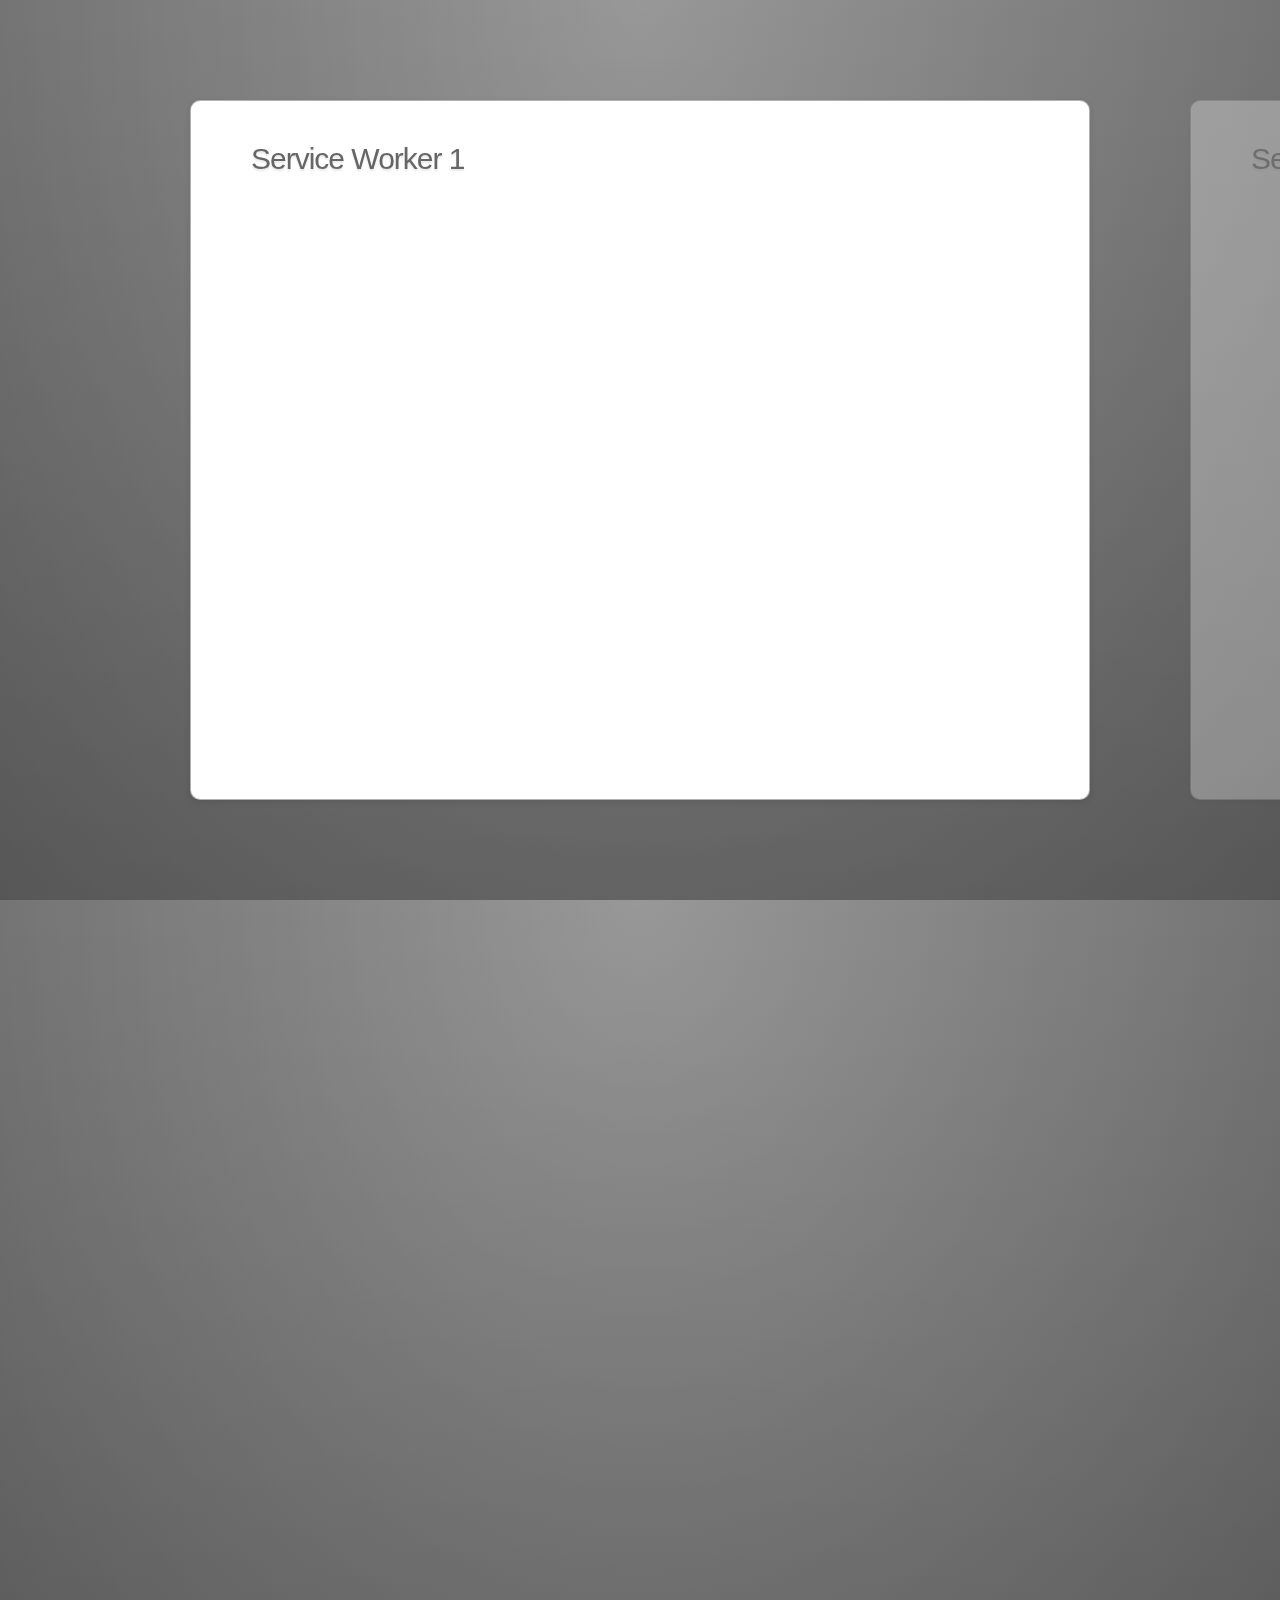
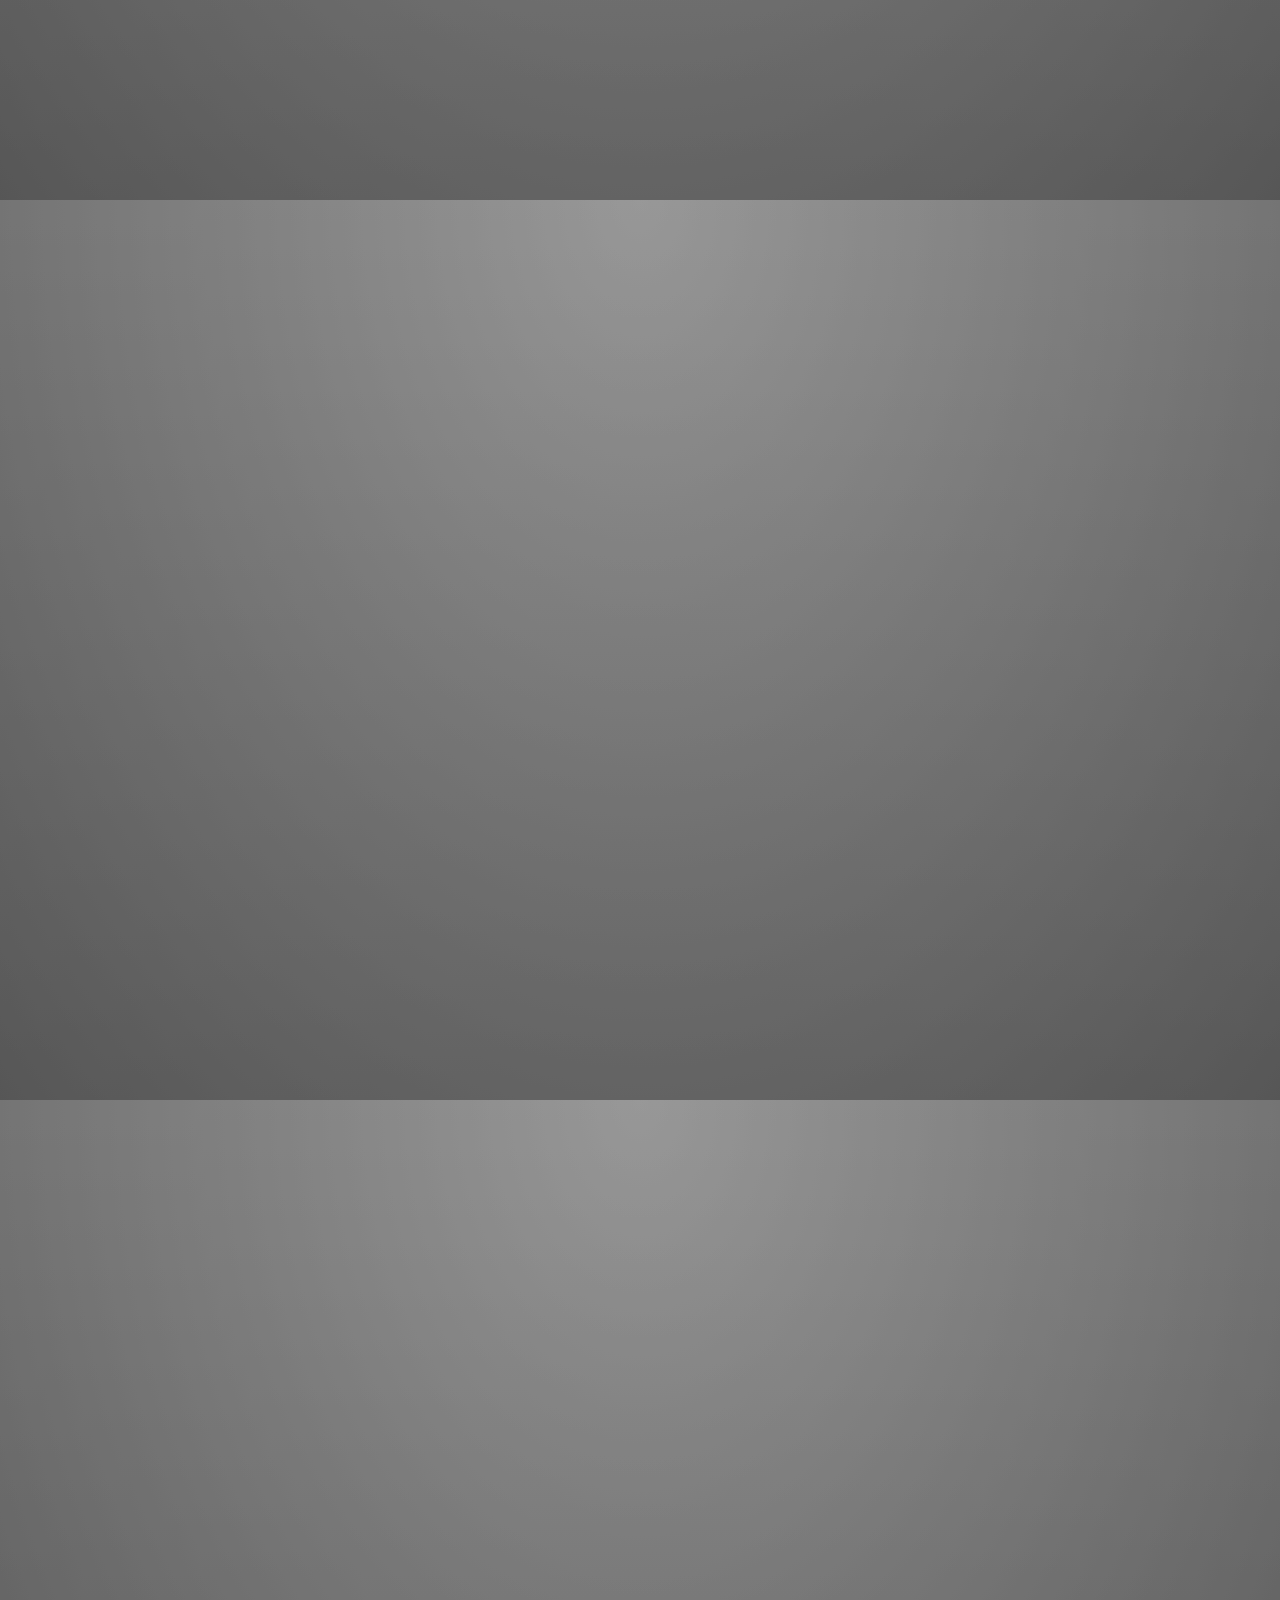
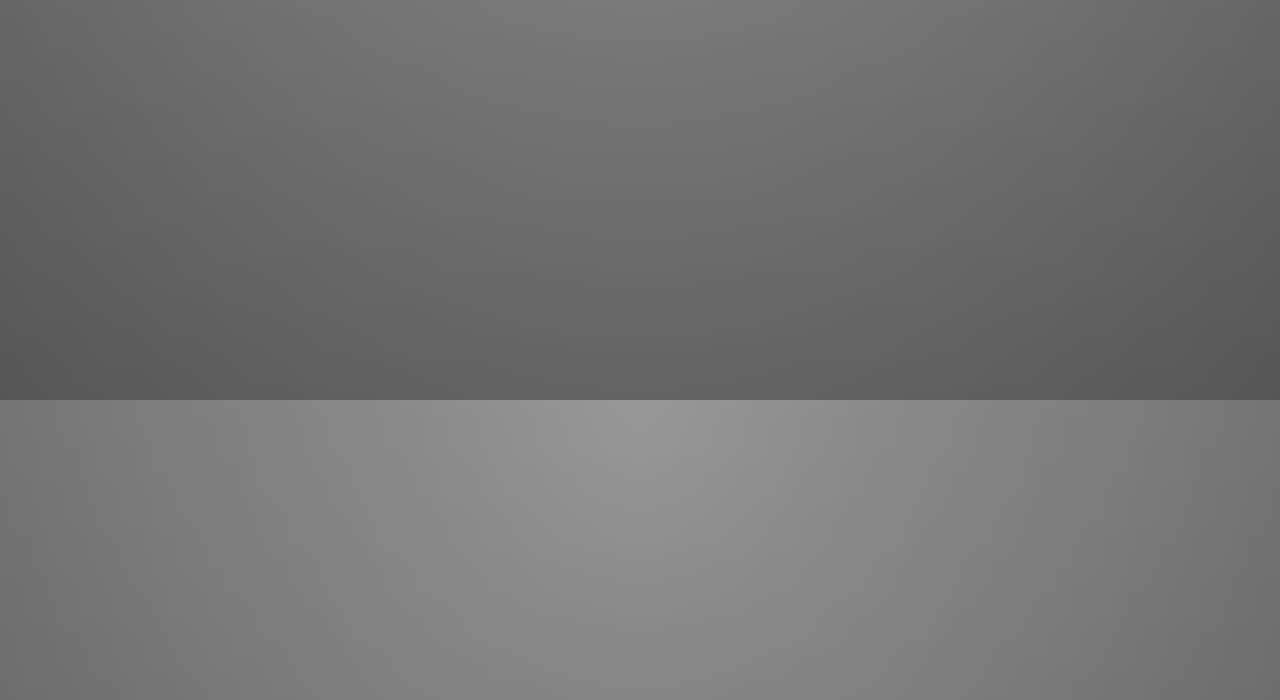
==== ppt.html @ 64fab059 "init project" ====
<!doctype html>
<html lang="en">

<head>
  <meta charset="UTF-8">
  <meta name="viewport" content="width=1024" />
  <title>Jacen`s PPT</title>
  <meta name="author" content="Jacen Shi" />

  <link rel="stylesheet" href="css/reset.css">
  <link rel="stylesheet" href="css/ppt.css">
</head>

<body class="impress-not-supported">

  <div class="fallback-message">
    <p>Your browser <b>doesn't support the features required</b> by impress.js, so you are presented with a simplified version
      of this presentation.</p>
    <p>For the best experience please use the latest <b>Chrome</b>, <b>Safari</b> or <b>Firefox</b> browser.</p>
  </div>

  <div id="impress">

    <div class="step slide" data-x="0" data-y="-1000">
      Service Worker 1
    </div>

    <div class="step slide" data-x="1000" data-y="-1000">
      Service Worker 2
    </div>

    <div class="step slide" data-x="2000" data-y="-1000">
      Service Worker 3
    </div>

    <div class="step slide" data-x="3000" data-y="-1000">
      Service Worker 4
    </div>

    <div class="step slide" data-x="3000" data-y="0" data-rotate="90">
      cache Api 1
    </div>

    <div class="step slide" data-x="3000" data-y="1000" data-rotate="90">
      cache Api 2
    </div>

    <div class="step slide" data-x="3000" data-y="2000" data-rotate="90">
      cache Api 3
    </div>

    <div class="step" data-x="0" data-y="0" data-scale="10">
      End
    </div>

  </div>

  <script src="js/impress.js"></script>
  <script>
    impress().init();
  </script>
</body>

</html>
---- css/ppt.css ----
@font-face {
  font-family: 'Roboto';
  font-style: normal;
  font-weight: 100;
  src: local('Roboto Thin'), local('Roboto-Thin'), url(Roboto.woff2) format('woff2');
  unicode-range: U+0000-00FF, U+0131, U+0152-0153, U+02C6, U+02DA, U+02DC, U+2000-206F, U+2074, U+20AC, U+2212, U+2215;
}

body {
    font-family: 'Roboto', Microsoft JhengHei, sans-serif;
    height: 100%;
    width: 100%;
    position: absolute;
    background: linear-gradient(to bottom, rgba(255,255,255,0.15) 0%, rgba(0,0,0,0.15) 100%), radial-gradient(at top center, rgba(255,255,255,0.40) 0%, rgba(0,0,0,0.40) 120%) #989898; 
    background-blend-mode: multiply,multiply;
}

/** not supported **/
.fallback-message {
    font-family: sans-serif;
    line-height: 1.3;

    width: 780px;
    padding: 10px 10px 0;
    margin: 20px auto;

    border: 1px solid #E4C652;
    border-radius: 10px;
    background: #EEDC94;
}

.fallback-message p {
    margin-bottom: 10px;
}

.impress-supported .fallback-message {
    display: none;
}

/** step basic css **/
.step {
    position: relative;
    width: 900px;
    padding: 40px;
    margin: 20px auto;

    -webkit-box-sizing: border-box;
    -moz-box-sizing:    border-box;
    -ms-box-sizing:     border-box;
    -o-box-sizing:      border-box;
    box-sizing:         border-box;

    /* font-family: 'Roboto', georgia, serif; */
    font-size: 48px;
    line-height: 1.5;
    color: #EEDC94;
}

.impress-enabled .step {
    margin: 0;
    opacity: 0.3;

    -webkit-transition: opacity 1s;
    -moz-transition:    opacity 1s;
    -ms-transition:     opacity 1s;
    -o-transition:      opacity 1s;
    transition:         opacity 1s;
}

.impress-enabled .step.active { opacity: 1 }

.slide {
    display: block;

    width: 900px;
    height: 700px;
    padding: 40px 60px;

    background-color: white;
    border: 1px solid rgba(0, 0, 0, .3);
    border-radius: 10px;
    box-shadow: 0 2px 6px rgba(0, 0, 0, .1);

    color: rgb(102, 102, 102);
    text-shadow: 0 2px 2px rgba(0, 0, 0, .1);

    font-family: 'Open Sans', Arial, sans-serif;
    font-size: 30px;
    line-height: 36px;
    letter-spacing: -1px;
}
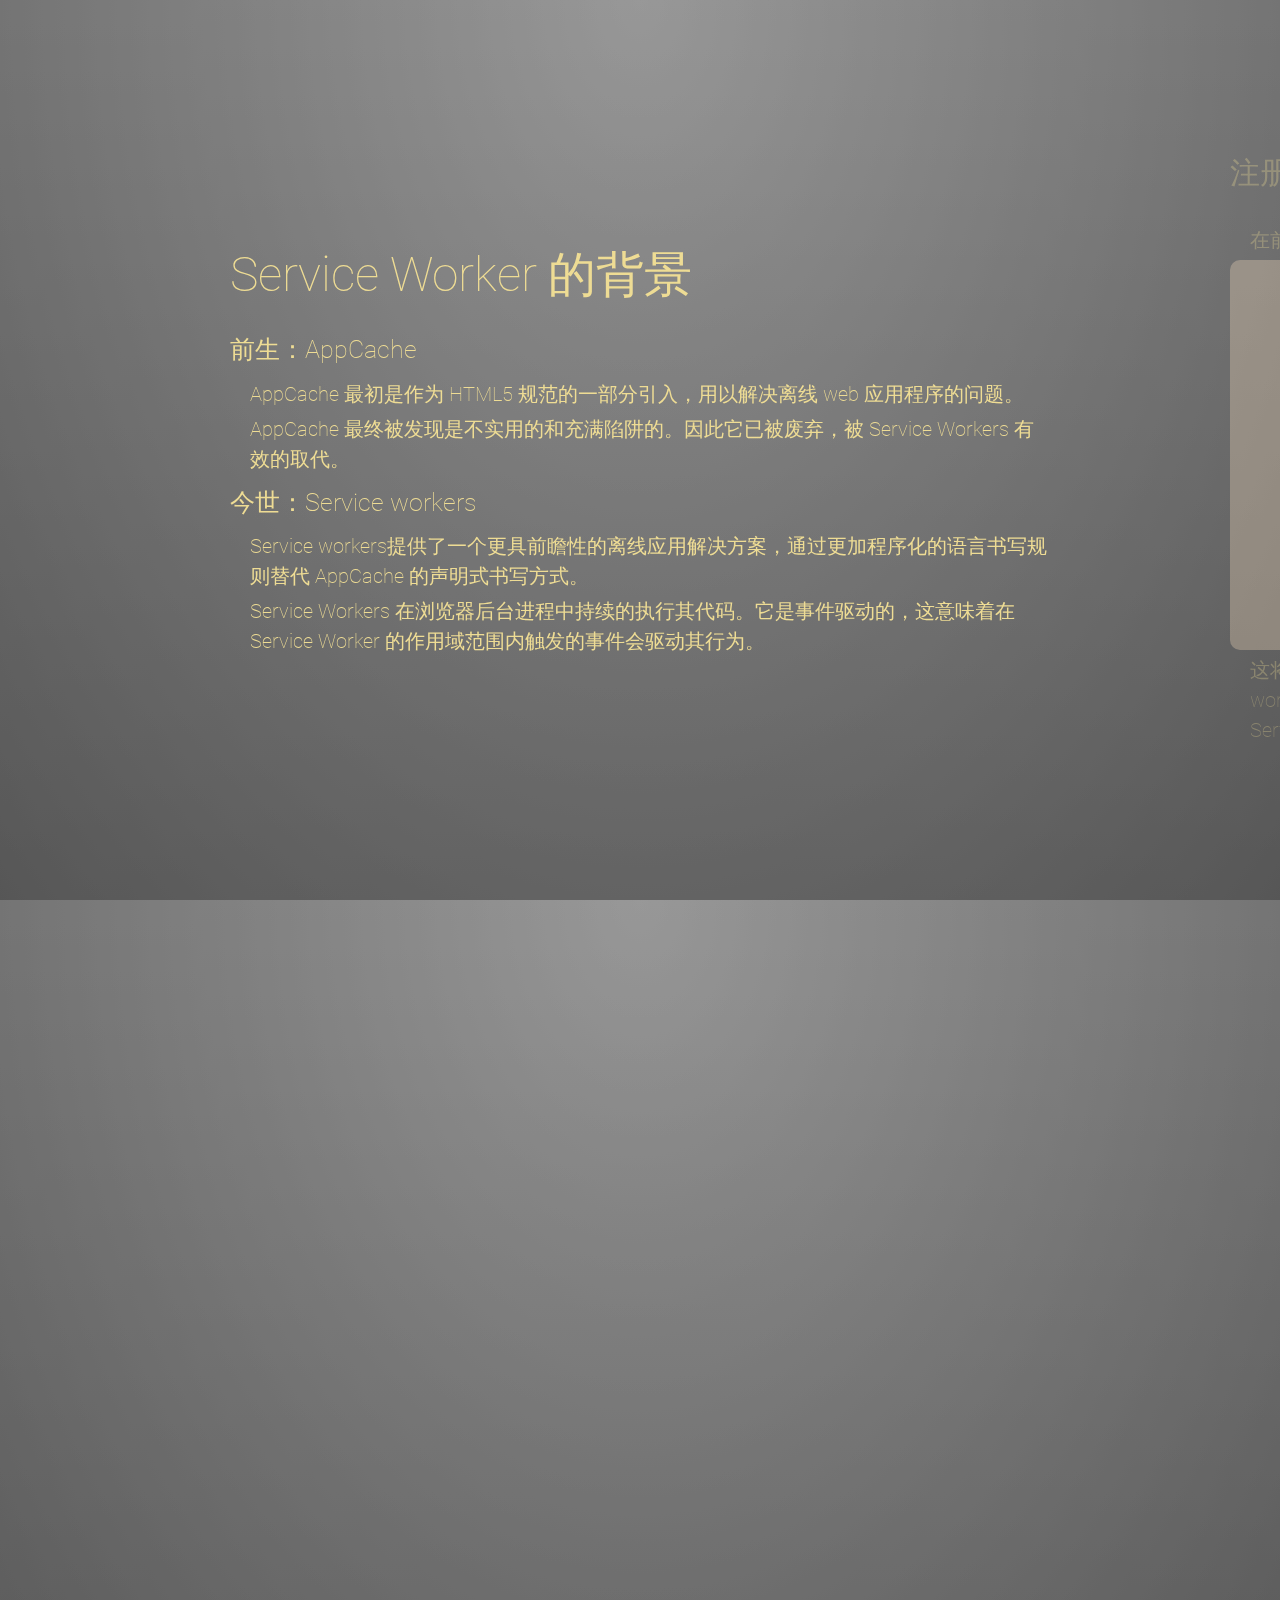
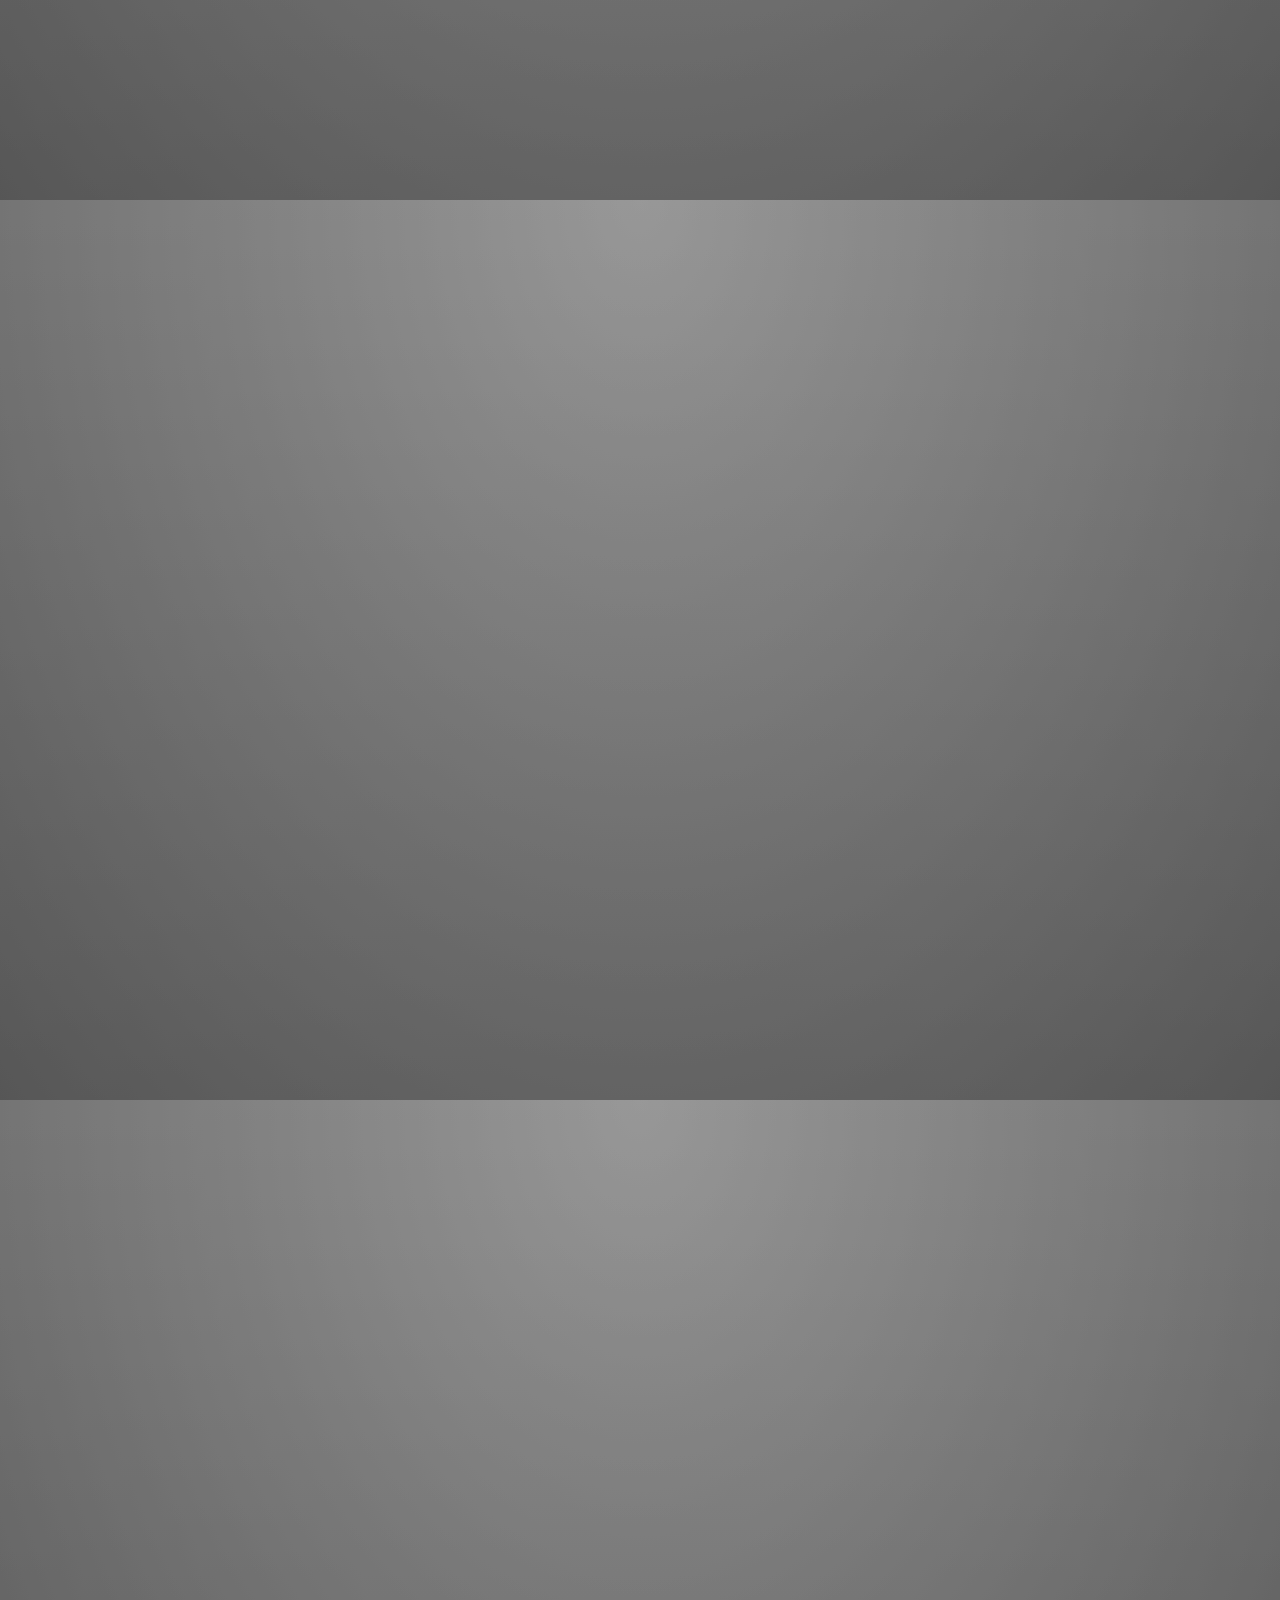
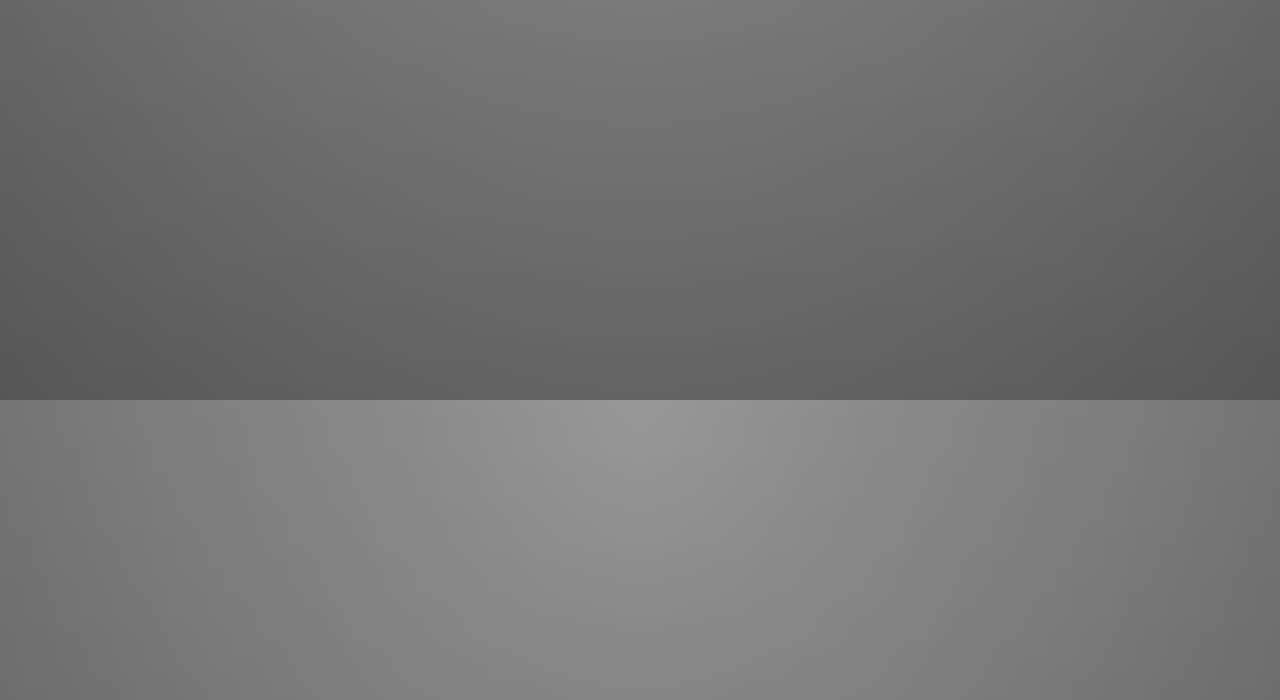
==== commit cd255799: "update" ====
--- a/ppt.html
+++ b/ppt.html
@@ -21,31 +21,89 @@
 
   <div id="impress">
 
-    <div class="step slide" data-x="0" data-y="-1000">
-      Service Worker 1
+    <div class="step" data-x="0" data-y="-1000">
+      <h3 style="margin-bottom: 20px;">Service Worker 的背景</h3>
+      <p style="font-size: 25px;margin-bottom: 10px;">前生：AppCache</p>
+      <p style="font-size: 20px;margin: 0 0 5px 20px;">AppCache 最初是作为 HTML5 规范的一部分引入，用以解决离线 web 应用程序的问题。</p>
+      <p style="font-size: 20px;margin: 0 0 5px 20px;">AppCache 最终被发现是不实用的和充满陷阱的。因此它已被废弃，被 Service Workers 有效的取代。</p>
+      <p style="font-size: 25px;margin: 10px 0;">今世：Service workers</p>
+      <p style="font-size: 20px;margin: 0 0 5px 20px;">Service workers提供了一个更具前瞻性的离线应用解决方案，通过更加程序化的语言书写规则替代 AppCache 的声明式书写方式。</p>
+      <p style="font-size: 20px;margin: 0 0 5px 20px;">Service Workers 在浏览器后台进程中持续的执行其代码。它是事件驱动的，这意味着在 Service Worker 的作用域范围内触发的事件会驱动其行为。</p>
     </div>
 
-    <div class="step slide" data-x="1000" data-y="-1000">
-      Service Worker 2
+    <div class="step" data-x="1000" data-y="-1000">
+      <h3 style="margin-bottom: 30px;font-size:30px;"> 注册 Service Worker </h3>
+      <p style="font-size: 20px;margin: 0 0 5px 20px;">在前端代码中某一处执行以下代码即可</p>
+      <pre style="font-size: 20px;margin: 0 0 5px ;background-color:bisque;color:#333;padding:20px 10px 10px;border-radius: 10px;">
+        if (navigator.serviceWorker) {
+          navigator.serviceWorker.register('./service-worker.js', {scope: './'})
+              .then(function (registration) {
+                  console.log(registration);
+              })
+              .catch(function (e) {
+                  console.error(e);
+              })
+        } else {
+            console.log('Service Worker is not supported in this browser.')
+        }
+      </pre>
+      <p style="font-size: 20px;margin: 0 0 5px 20px;">这将告诉浏览器在哪里找到你的 Service Worker 的实现，浏览器将查找对应的（/service-worker.js）文件，并将它保存在你正在访问的域名下，这个文件将包含所有你自己定义的 Service Worker 事件处理程序</p>
     </div>
 
-    <div class="step slide" data-x="2000" data-y="-1000">
-      Service Worker 3
+    <div class="step" data-x="2000" data-y="-1000">
+      <h3 style="margin-bottom: 30px;font-size:30px;">注意:</h3>
+      <p style="font-size: 25px;margin: 10px 0;">在执行注册的操作的同时也确认了你的ServiceWorker的作用范围是在URL的根路径下。这意味着在你的根路径下的任何请求，都将通过触发事件的方式告诉 Service Worker。一个文件路径为/js/service-worker.js的文件就仅仅可以捕获http://{host}/js该链接下的请求。</p>
+      <p style="font-size: 25px;margin: 10px 0;">另外，你也可以通过将第二个参数传入给register方法来明确地设置 Service Worker 的作用域范围：</p>
+      <pre style="font-size: 20px;margin: 0 0 5px ;background-color:bisque;color:#333;padding:20px 10px 0;border-radius: 10px;">
+          navigator.serviceWorker.register('/sw.js', { scope: '/js' })
+      </pre>
     </div>
 
-    <div class="step slide" data-x="3000" data-y="-1000">
-      Service Worker 4
+    <div class="step" data-x="3000" data-y="-1000">
+      <h3 style="margin-bottom: 30px;font-size:30px;">Service Worker 的生命周期</h3>
+      <image src="./images/serviceWorker.png" style="width: 80%;height: 80%;" />
     </div>
 
-    <div class="step slide" data-x="3000" data-y="0" data-rotate="90">
-      cache Api 1
+    <div class="step" data-x="3000" data-y="0" data-rotate="90">
+      <h3 style="margin-bottom: 30px;font-size:35px;">使用 service worker 实现离线缓存</h3>
+      <p style="margin-bottom: 30px;font-size:30px;">
+        实际上离线缓存功能，就是我们根据WebApp的需要，事先将缓存策略写入到service-worker.js中。接下来通过分析service-worker.js的代码来介绍该功能的实现。
+      </p>
     </div>
 
-    <div class="step slide" data-x="3000" data-y="1000" data-rotate="90">
-      cache Api 2
+    <div class="step" data-x="3000" data-y="1000" data-rotate="90">
+      <h3 style="margin-bottom: 30px;font-size:35px;">缓存网页资源</h3>
+      <pre style="font-size: 20px;margin: 0 0 5px ;background-color:bisque;color:#333;padding:20px 10px 0;border-radius: 10px;">
+          var CACHE_VERSION = 'app-v1';
+          var CACHE_FILES = [
+              'service-worker.js',
+              '/jacendemo.github.io/',
+              '/jacendemo.github.io/ppt.html',
+              'js/app.js',
+              'js/impress.js',
+              'images/background.jpeg',
+              'css/reset.css',
+              'css/styles.css',
+              'css/Roboto.woff2',
+              'css/ppt.css',
+              // 'https://fonts.googleapis.com/css?family=Roboto:100',
+          ];
+          
+          
+          self.addEventListener('install', function (event) {
+              console.log('install', event)
+              event.waitUntil(
+                  caches.open(CACHE_VERSION)
+                      .then(function (cache) {
+                          console.log('Opened cache');
+                          return cache.addAll(CACHE_FILES);
+                      })
+              );
+          });
+      </pre>
     </div>
 
-    <div class="step slide" data-x="3000" data-y="2000" data-rotate="90">
+    <div class="step" data-x="3000" data-y="2000" data-rotate="90">
       cache Api 3
     </div>
 
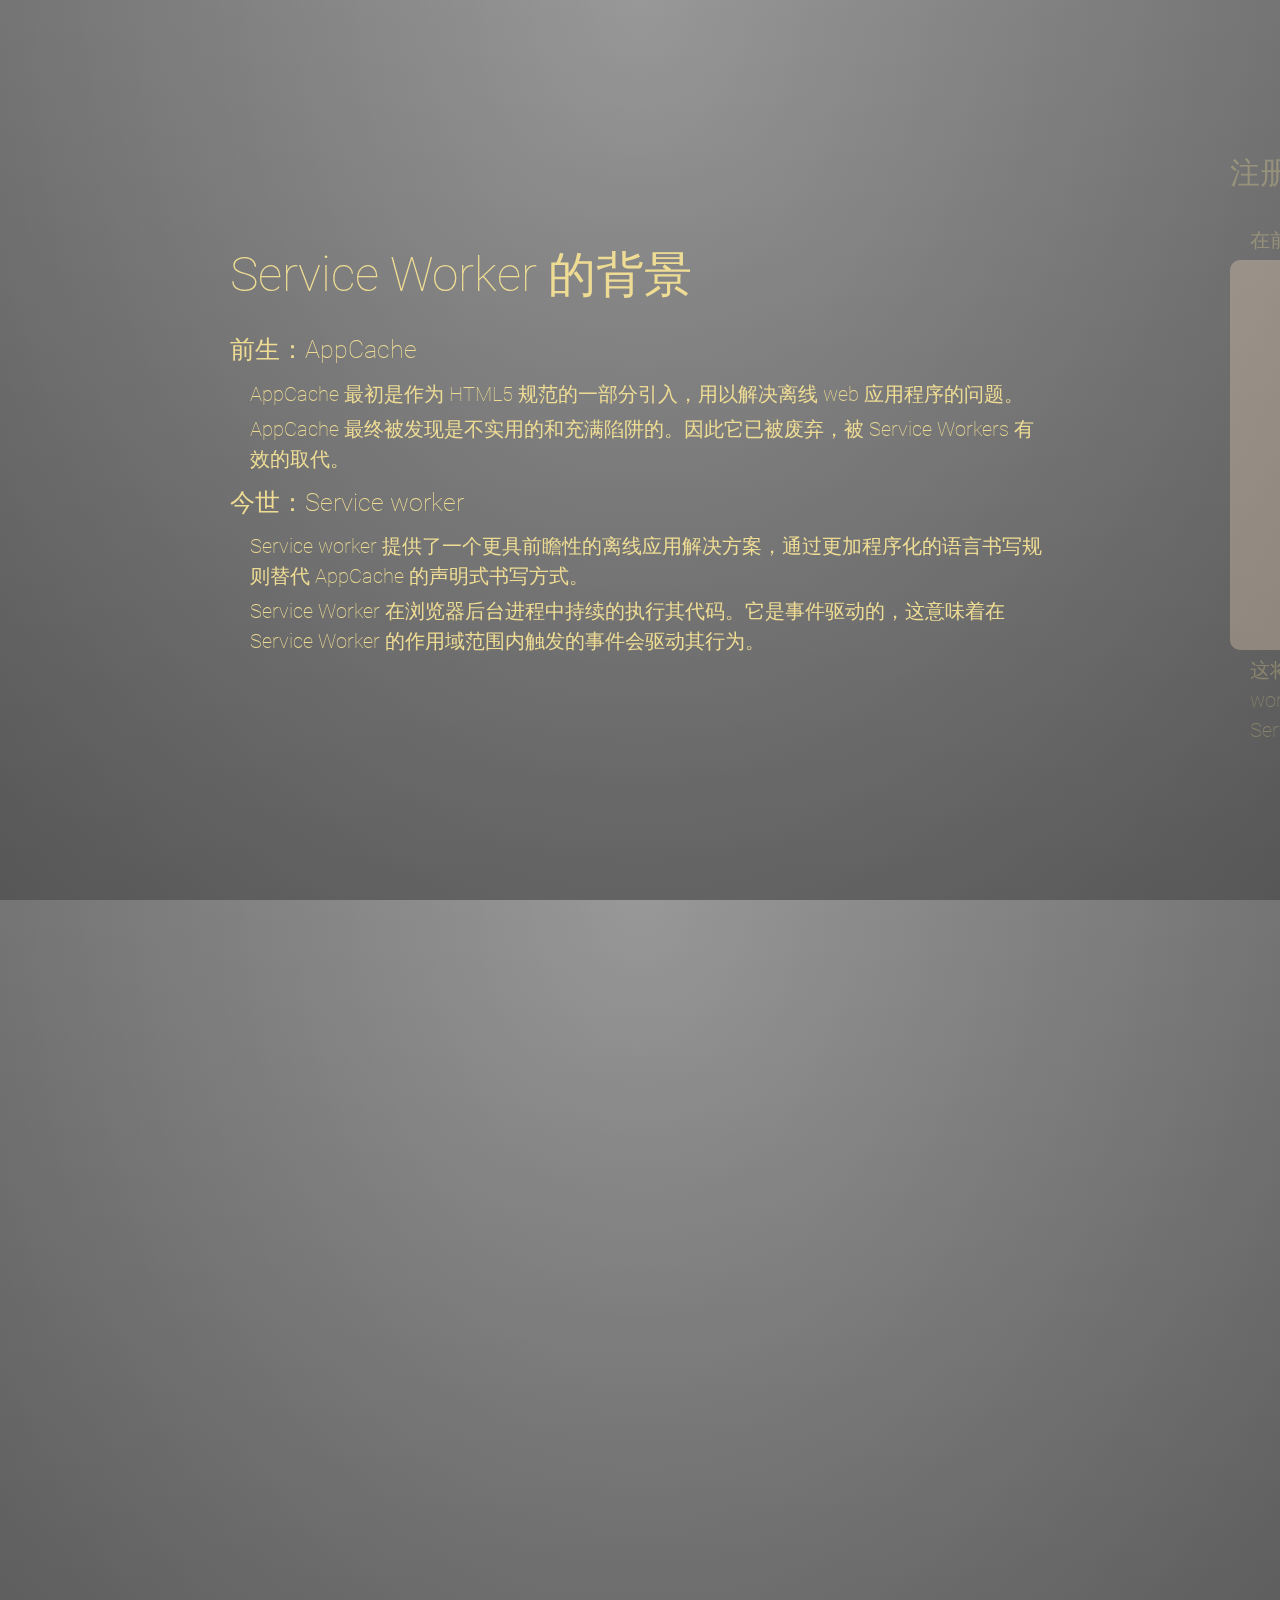
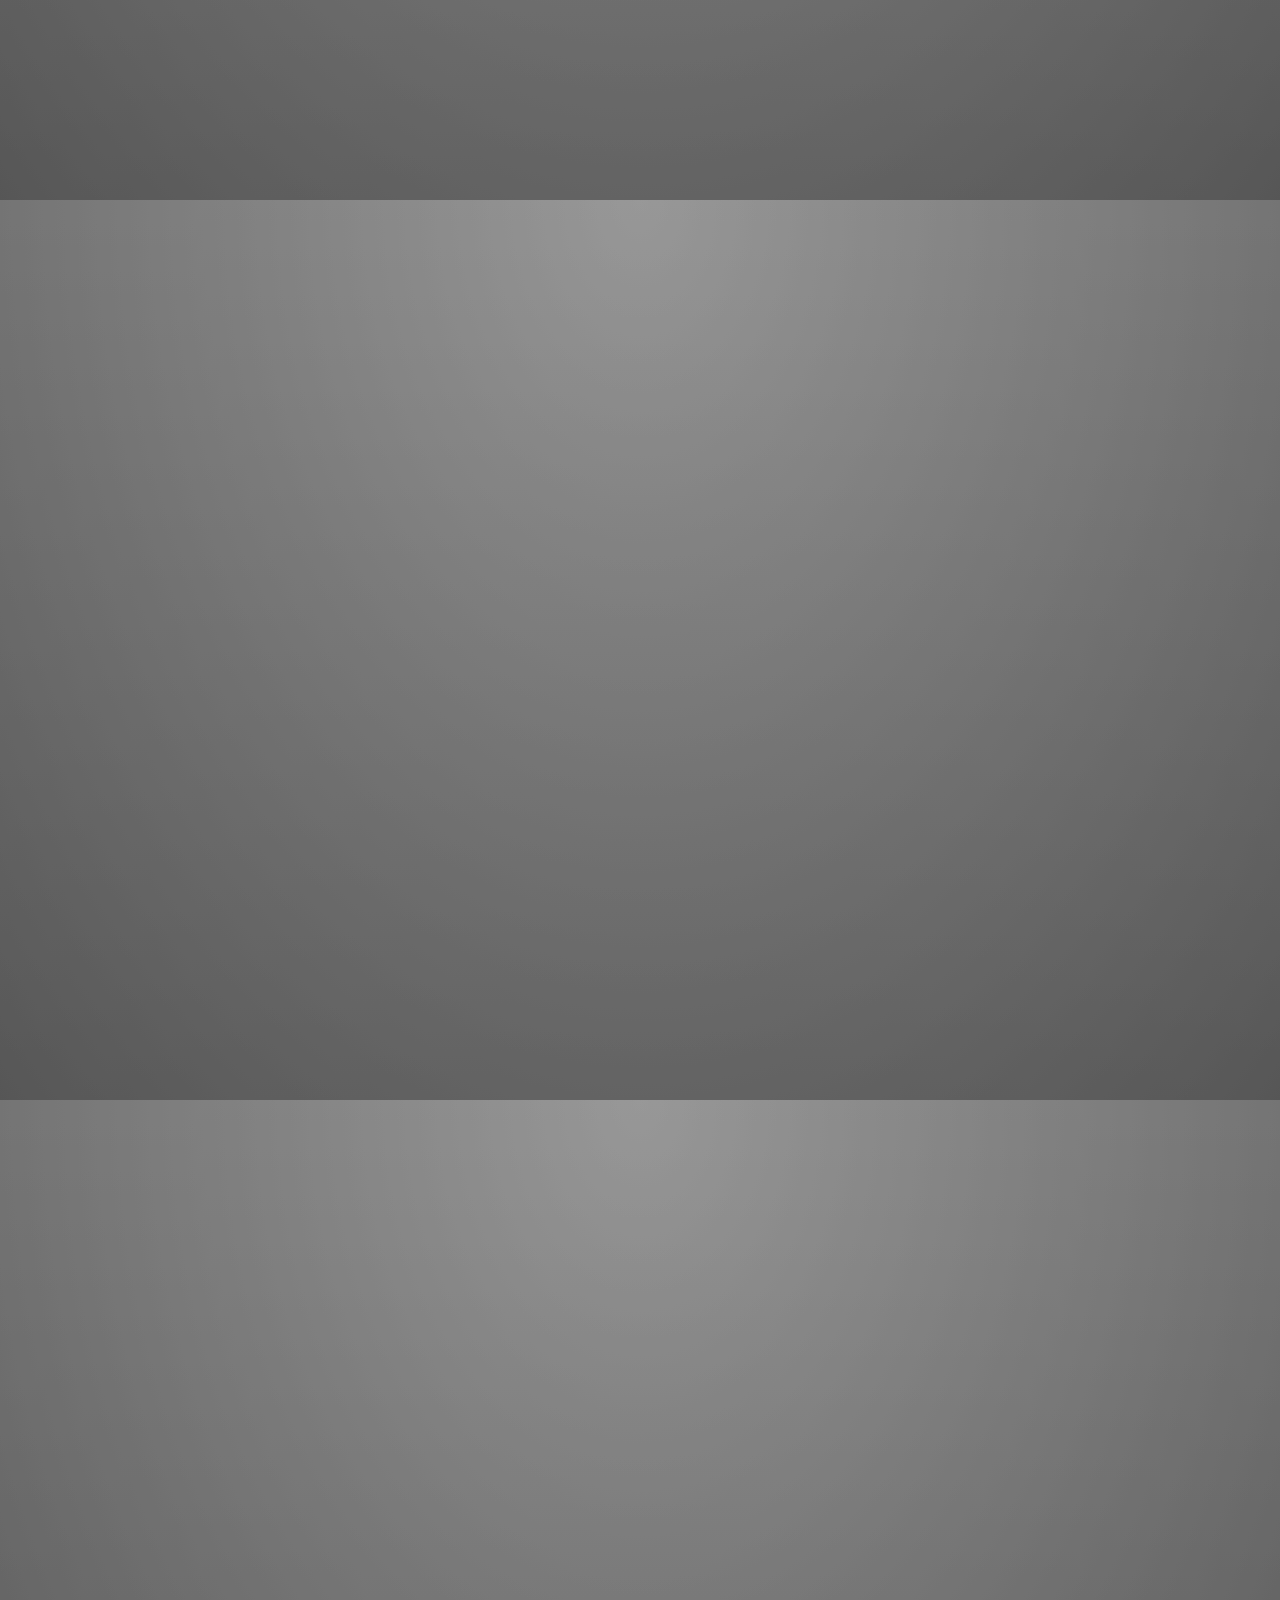
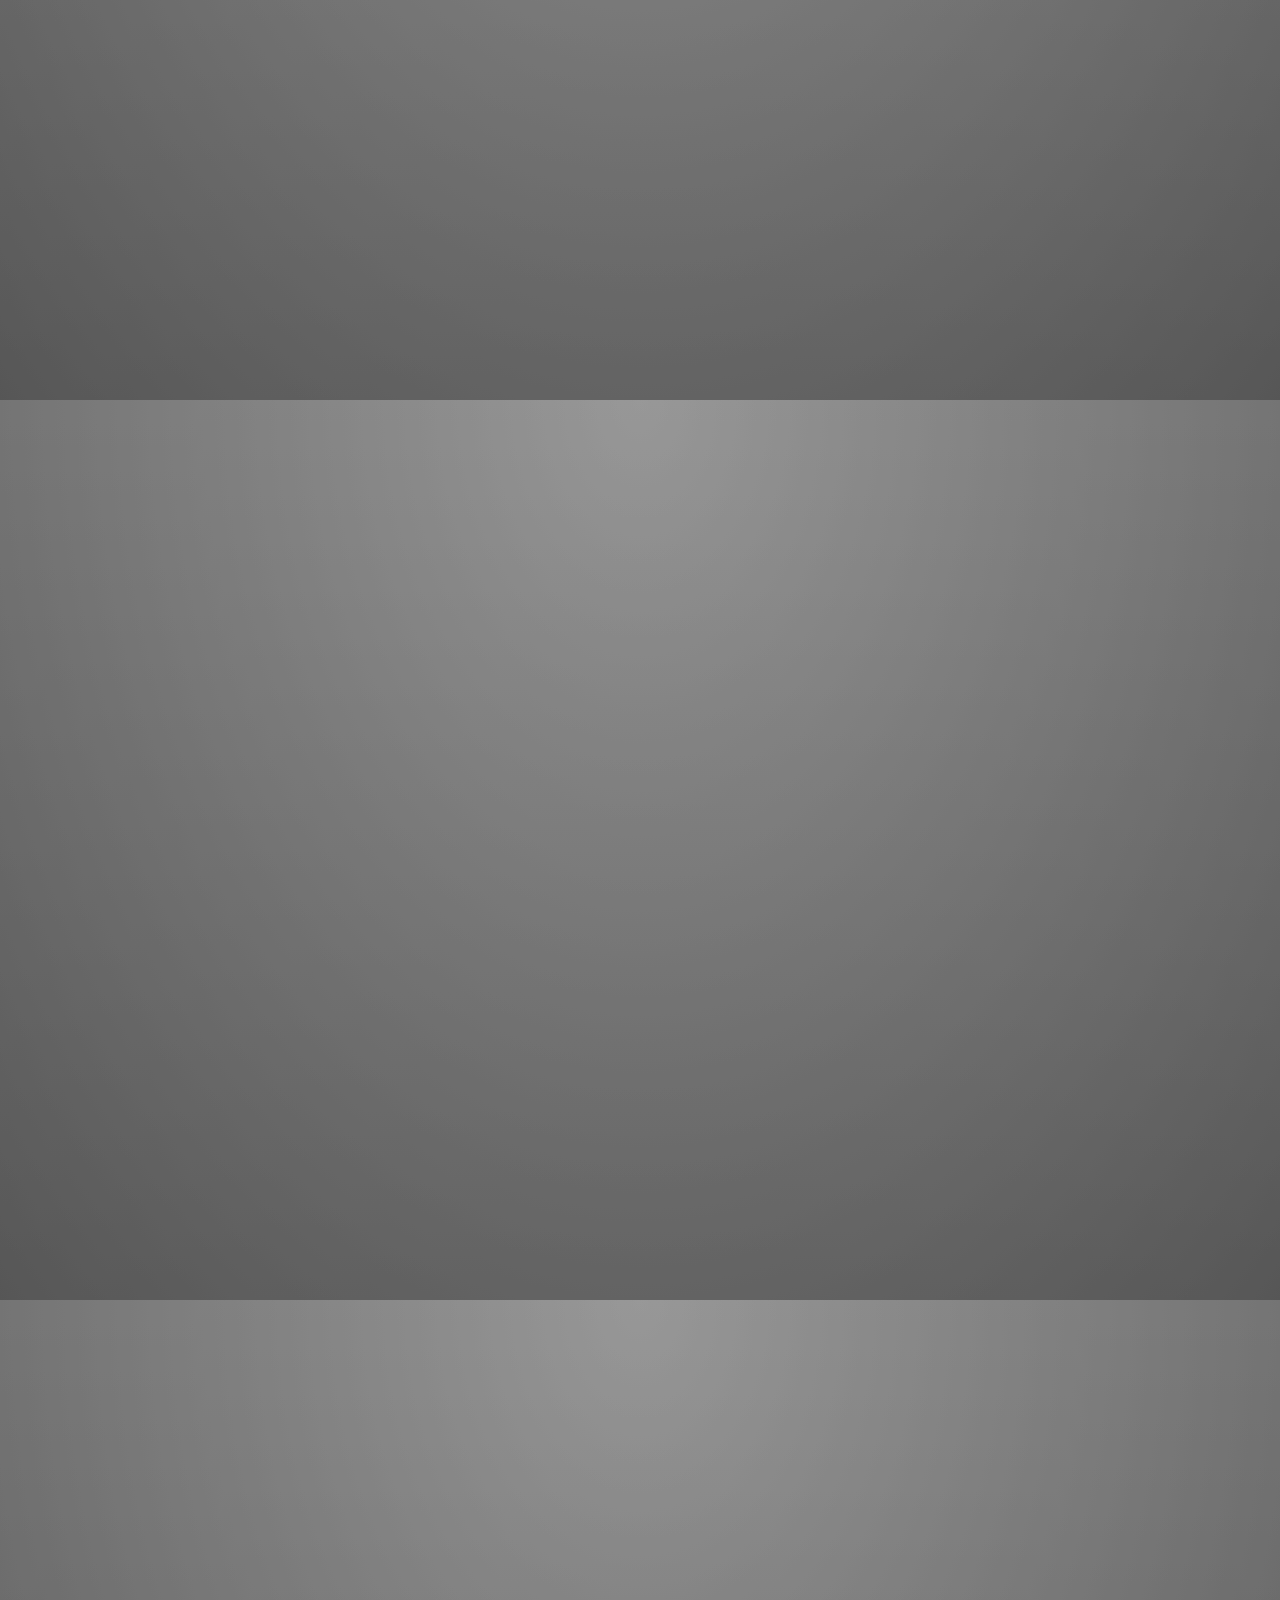
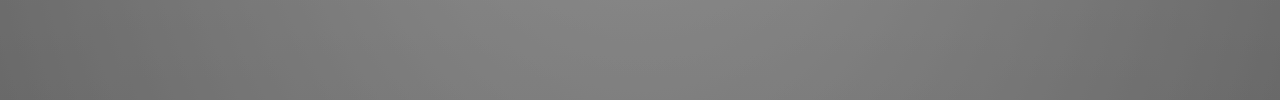
==== commit 1584fff7: "update" ====
--- a/ppt.html
+++ b/ppt.html
@@ -26,9 +26,9 @@
       <p style="font-size: 25px;margin-bottom: 10px;">前生：AppCache</p>
       <p style="font-size: 20px;margin: 0 0 5px 20px;">AppCache 最初是作为 HTML5 规范的一部分引入，用以解决离线 web 应用程序的问题。</p>
       <p style="font-size: 20px;margin: 0 0 5px 20px;">AppCache 最终被发现是不实用的和充满陷阱的。因此它已被废弃，被 Service Workers 有效的取代。</p>
-      <p style="font-size: 25px;margin: 10px 0;">今世：Service workers</p>
-      <p style="font-size: 20px;margin: 0 0 5px 20px;">Service workers提供了一个更具前瞻性的离线应用解决方案，通过更加程序化的语言书写规则替代 AppCache 的声明式书写方式。</p>
-      <p style="font-size: 20px;margin: 0 0 5px 20px;">Service Workers 在浏览器后台进程中持续的执行其代码。它是事件驱动的，这意味着在 Service Worker 的作用域范围内触发的事件会驱动其行为。</p>
+      <p style="font-size: 25px;margin: 10px 0;">今世：Service worker</p>
+      <p style="font-size: 20px;margin: 0 0 5px 20px;">Service worker 提供了一个更具前瞻性的离线应用解决方案，通过更加程序化的语言书写规则替代 AppCache 的声明式书写方式。</p>
+      <p style="font-size: 20px;margin: 0 0 5px 20px;">Service Worker 在浏览器后台进程中持续的执行其代码。它是事件驱动的，这意味着在 Service Worker 的作用域范围内触发的事件会驱动其行为。</p>
     </div>
 
     <div class="step" data-x="1000" data-y="-1000">
@@ -75,20 +75,7 @@
       <h3 style="margin-bottom: 30px;font-size:35px;">缓存网页资源</h3>
       <pre style="font-size: 20px;margin: 0 0 5px ;background-color:bisque;color:#333;padding:20px 10px 0;border-radius: 10px;">
           var CACHE_VERSION = 'app-v1';
-          var CACHE_FILES = [
-              'service-worker.js',
-              '/jacendemo.github.io/',
-              '/jacendemo.github.io/ppt.html',
-              'js/app.js',
-              'js/impress.js',
-              'images/background.jpeg',
-              'css/reset.css',
-              'css/styles.css',
-              'css/Roboto.woff2',
-              'css/ppt.css',
-              // 'https://fonts.googleapis.com/css?family=Roboto:100',
-          ];
-          
+          var CACHE_FILES = [ ... ];
           
           self.addEventListener('install', function (event) {
               console.log('install', event)
@@ -104,7 +91,53 @@
     </div>
 
     <div class="step" data-x="3000" data-y="2000" data-rotate="90">
-      cache Api 3
+        <h3 style="margin-bottom: 30px;font-size:35px;">更新缓存资源</h3>
+        <pre style="font-size: 20px;margin: 0 0 5px ;background-color:bisque;color:#333;padding:20px 10px 0;border-radius: 10px;">
+          self.addEventListener('activate', function (event) {
+              console.log('activate', event)
+              event.waitUntil(
+                  caches.keys().then(function (keys) {
+                      return Promise.all(keys.map(function (key, i) {
+                          if (key !== CACHE_VERSION) {
+                              return caches.delete(keys[i]);
+                          }
+                      }))
+                  })
+              )
+          });
+        </pre>
+    </div>
+
+    <div class="step" data-x="3000" data-y="3000" data-rotate="90">
+        <h3 style="margin-bottom: 30px;font-size:35px;">监听Fetch事件</h3>
+        <pre style="font-size: 20px;margin: 0 0 5px ;background-color:bisque;color:#333;padding:20px 10px 0;border-radius: 10px;">
+          self.addEventListener('fetch', function (event) {
+              console.log('fetch', event)
+              event.respondWith(
+                  caches.match(event.request).then(function (res) {
+                      if (res) return res;
+                      requestBackend(event);
+                  })
+              )
+          });
+          
+          function requestBackend (event) {
+              console.log('requestBackend', event)
+              var url = event.request.clone();
+              return fetch(url).then(function (res) {
+                  //if not a valid response send the error
+                  if (!res || res.status !== 200 || res.type !== 'basic') return res;
+          
+                  var response = res.clone();
+          
+                  caches.open(CACHE_VERSION).then(function (cache) {
+                      cache.put(event.request, response);
+                  });
+          
+                  return res;
+              })
+          }
+        </pre>
     </div>
 
     <div class="step" data-x="0" data-y="0" data-scale="10">
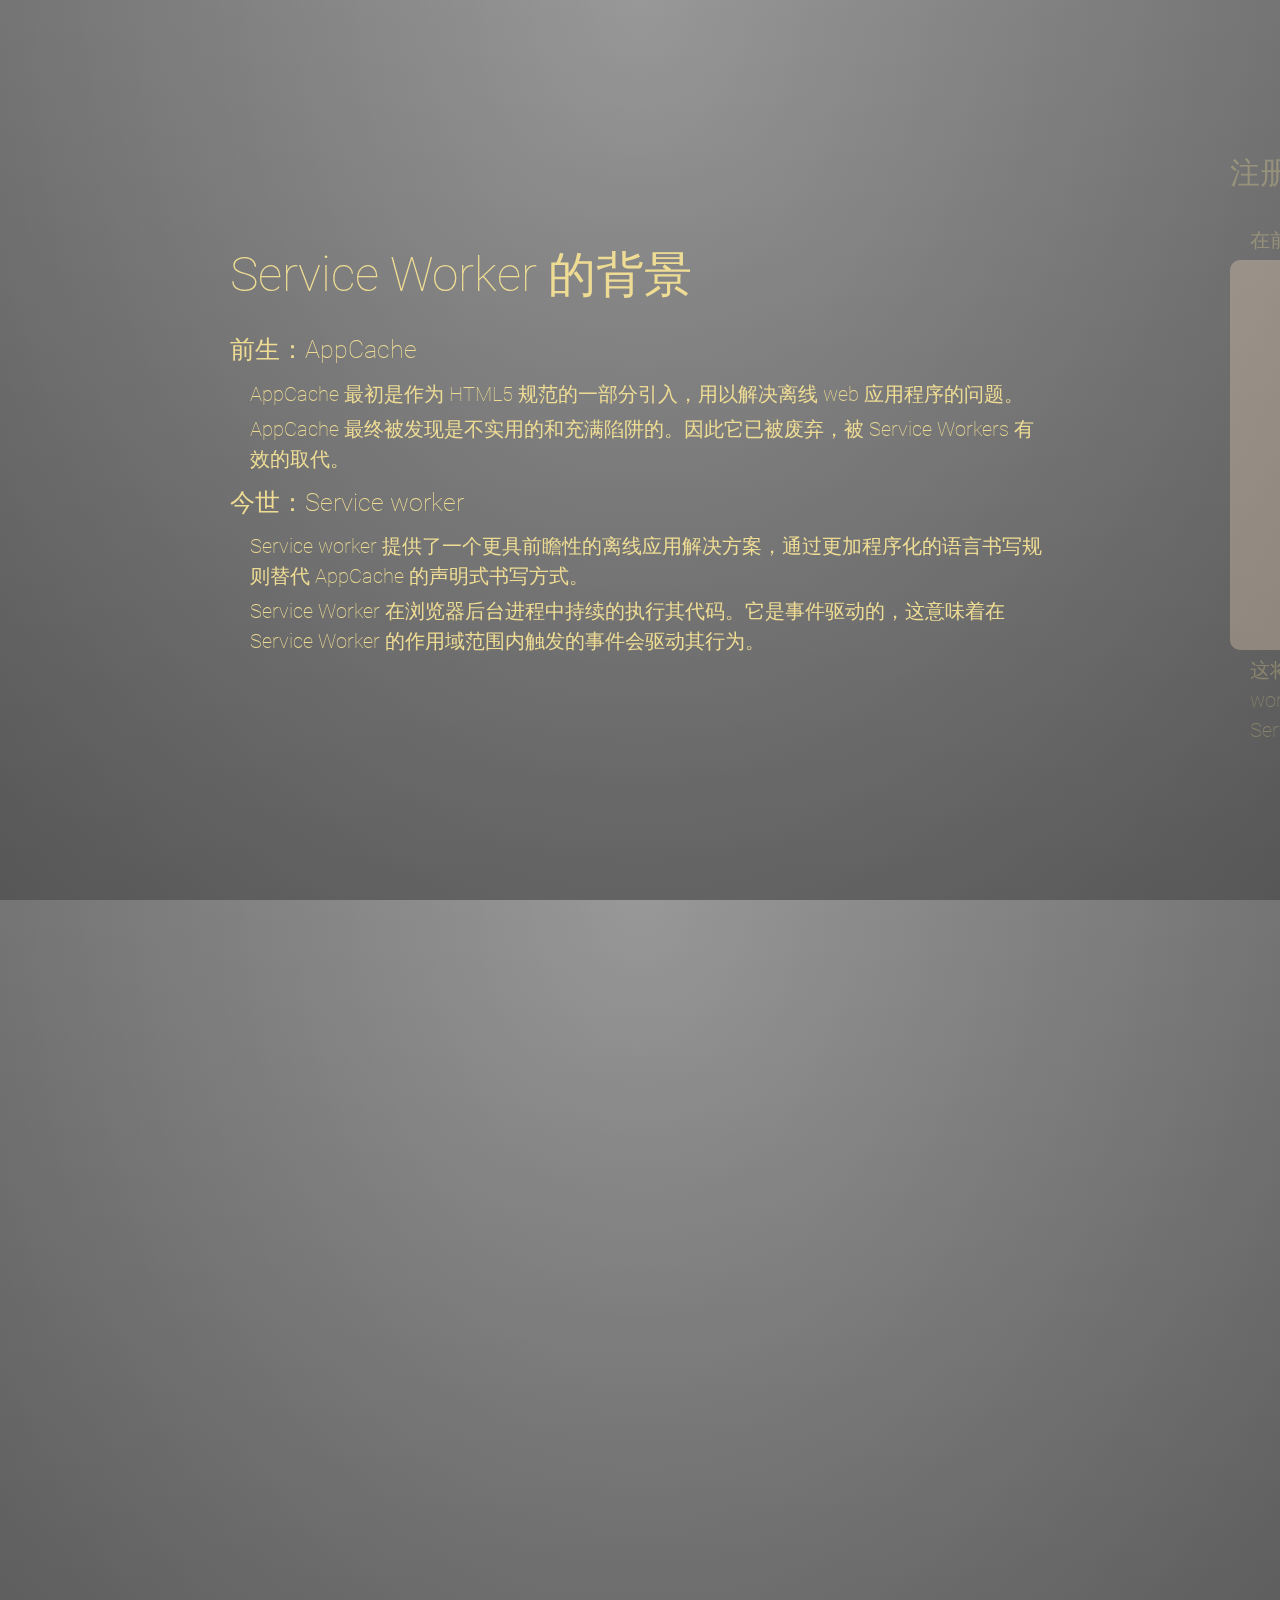
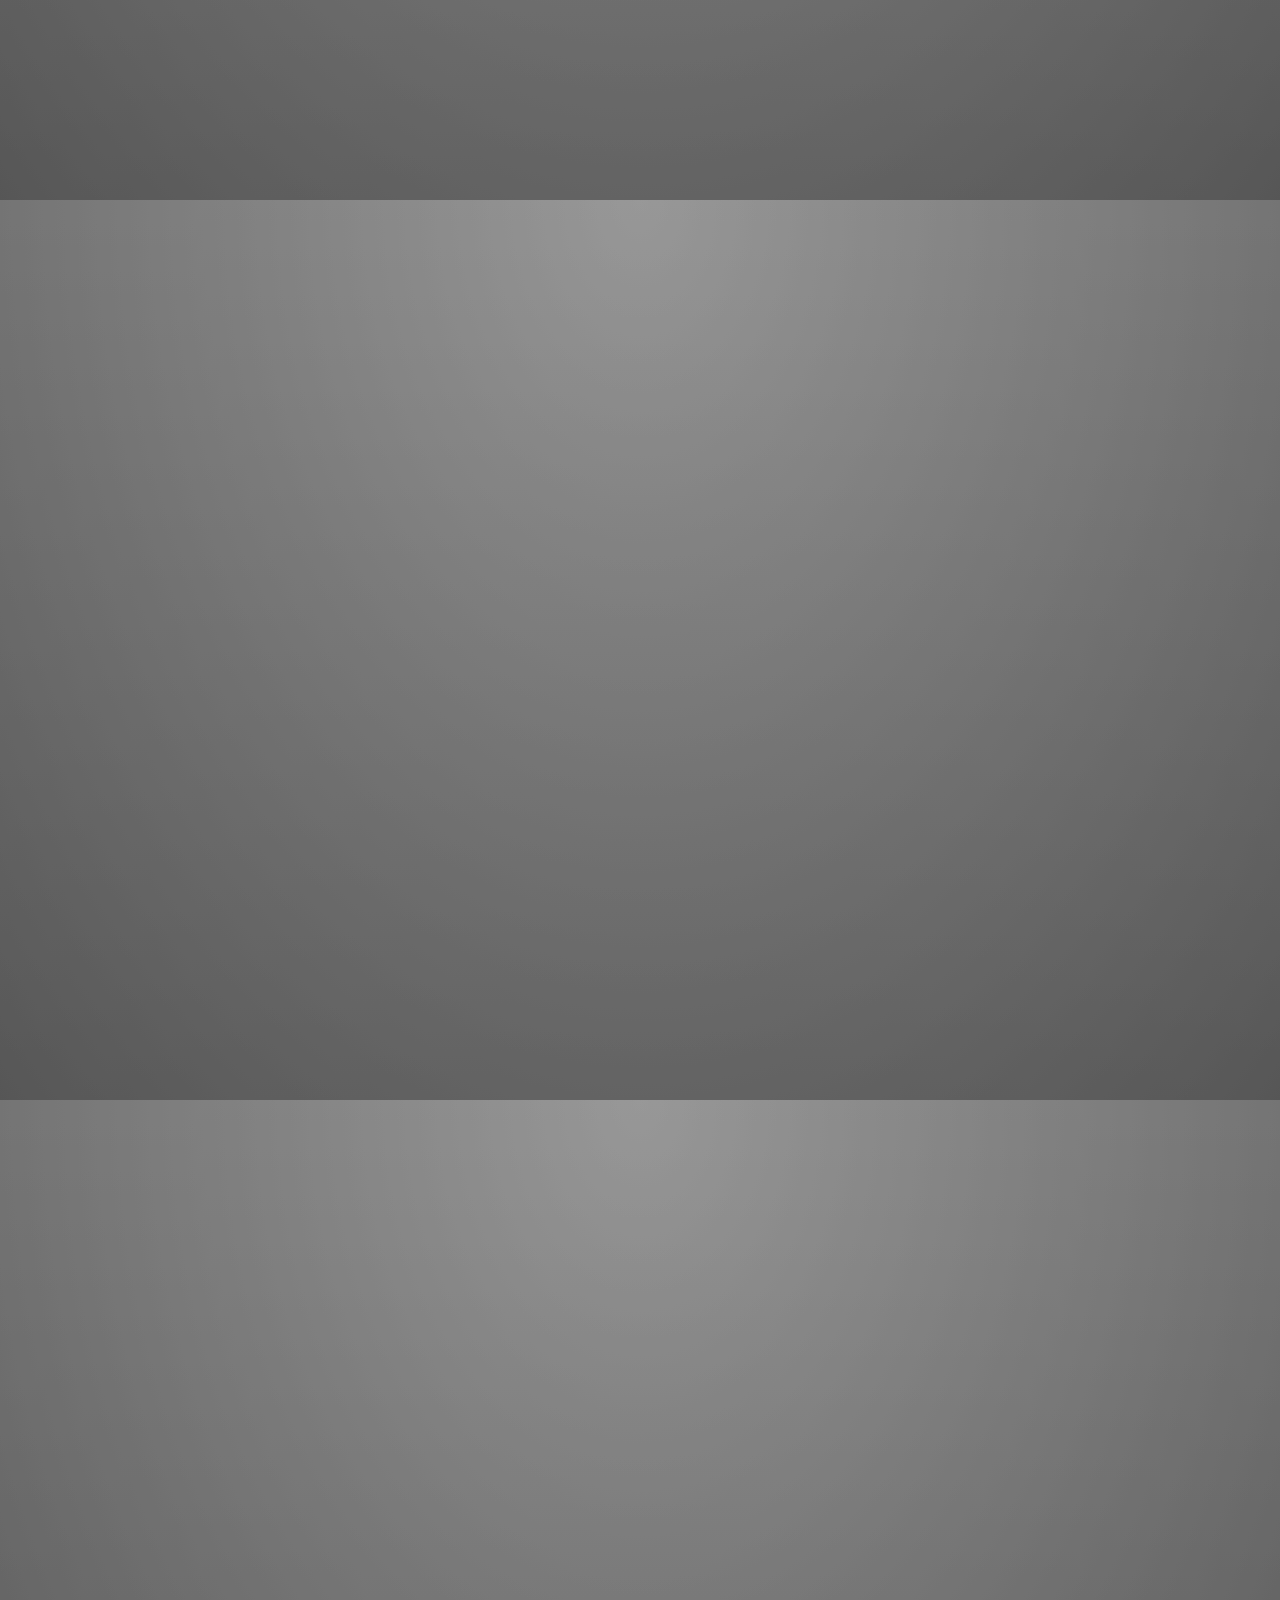
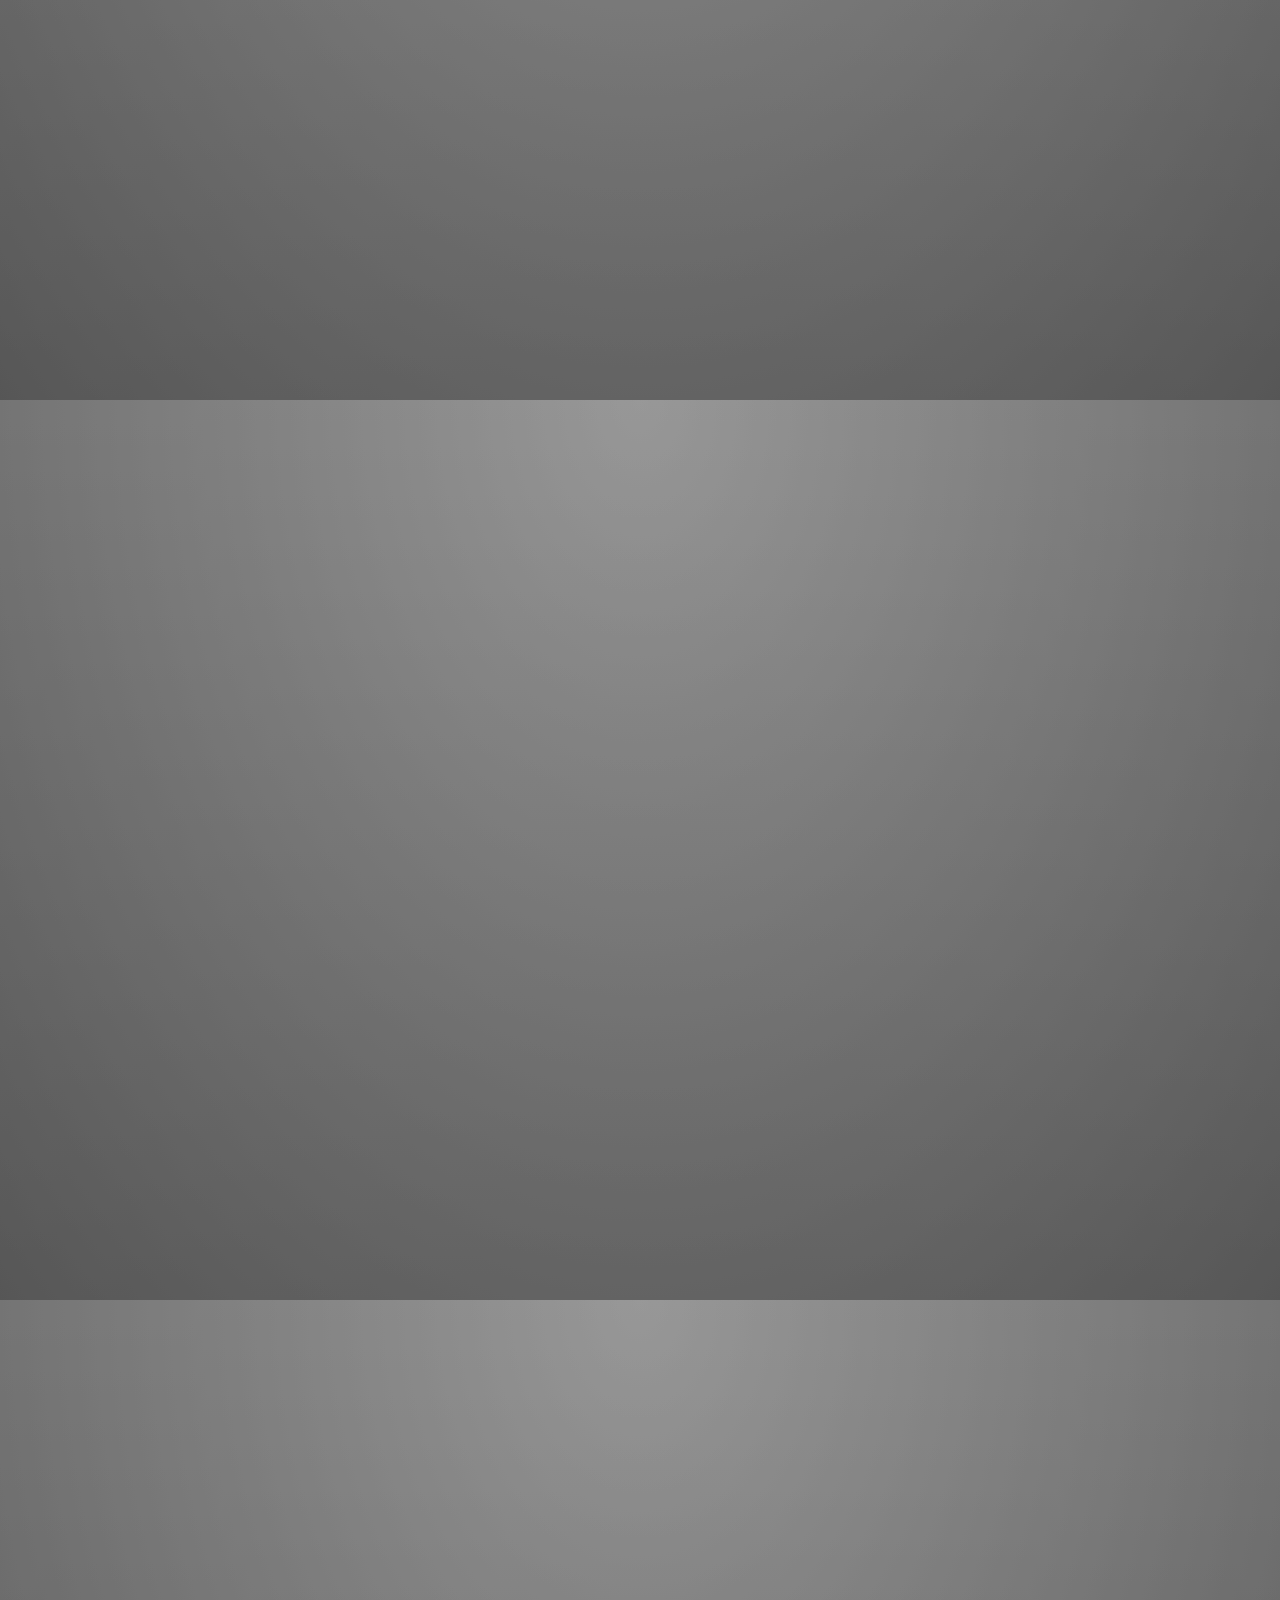
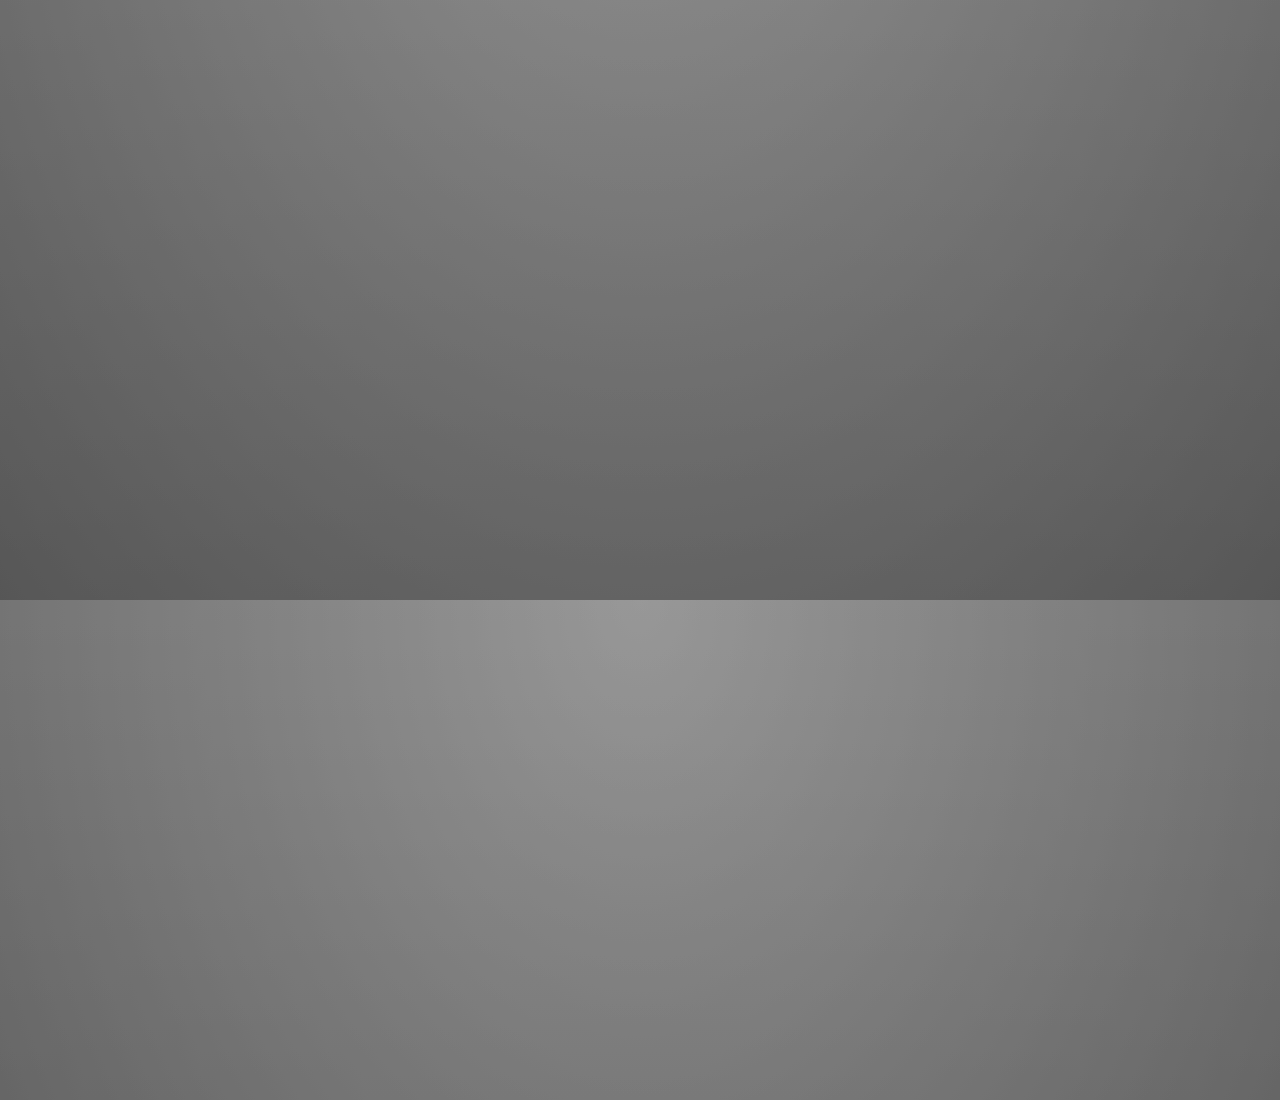
==== commit a93c8a1e: "update" ====
--- a/ppt.html
+++ b/ppt.html
@@ -91,8 +91,8 @@
     </div>
 
     <div class="step" data-x="3000" data-y="2000" data-rotate="90">
-        <h3 style="margin-bottom: 30px;font-size:35px;">更新缓存资源</h3>
-        <pre style="font-size: 20px;margin: 0 0 5px ;background-color:bisque;color:#333;padding:20px 10px 0;border-radius: 10px;">
+      <h3 style="margin-bottom: 30px;font-size:35px;">更新缓存资源</h3>
+      <pre style="font-size: 20px;margin: 0 0 5px ;background-color:bisque;color:#333;padding:20px 10px 0;border-radius: 10px;">
           self.addEventListener('activate', function (event) {
               console.log('activate', event)
               event.waitUntil(
@@ -109,8 +109,8 @@
     </div>
 
     <div class="step" data-x="3000" data-y="3000" data-rotate="90">
-        <h3 style="margin-bottom: 30px;font-size:35px;">监听Fetch事件</h3>
-        <pre style="font-size: 20px;margin: 0 0 5px ;background-color:bisque;color:#333;padding:20px 10px 0;border-radius: 10px;">
+      <h3 style="margin-bottom: 30px;font-size:35px;">监听Fetch事件</h3>
+      <pre style="font-size: 20px;margin: 0 0 5px ;background-color:bisque;color:#333;padding:20px 10px 0;border-radius: 10px;">
           self.addEventListener('fetch', function (event) {
               console.log('fetch', event)
               event.respondWith(
@@ -140,6 +140,15 @@
         </pre>
     </div>
 
+    <div class="step" data-x="3000" data-y="4000" data-rotate="90">
+      <h3 style="margin-bottom: 30px;font-size:30px;">推送（ Push API ）</h3>
+      <p style="font-size: 25px;margin: 10px 0;"> Push API 让推送服务具备了向 web 应用推送消息的能力；</p>
+      <p style="font-size: 25px;margin: 10px 0;"> 它定义了 web 应用如何向推送服务发起订阅、如何响应推送消息、web 应用和服务器与推送服务之间的鉴权与加密机制；</p>
+      <p style="font-size: 25px;margin: 10px 0;"> 由于 Push API 并不依赖 web 应用与浏览器 UI 存活，所以即使是在 web 应用与浏览器未被用户打开的时候，也可以通过后台进程接受推送消息并调用 Notification API 向用户发出通知</p>
+      <h3 style="margin: 30px 0;font-size:30px;">通知（ Notification API ）</h3>
+      <p style="font-size: 25px;margin: 10px 0;"> 负责所有与通知本身相关的机制，如通知权限管理、向操作系统发起通知、通知类型与音效，以及提供通知被点击或关闭时的回调等；</p>
+    </div>
+
     <div class="step" data-x="0" data-y="0" data-scale="10">
       End
     </div>
